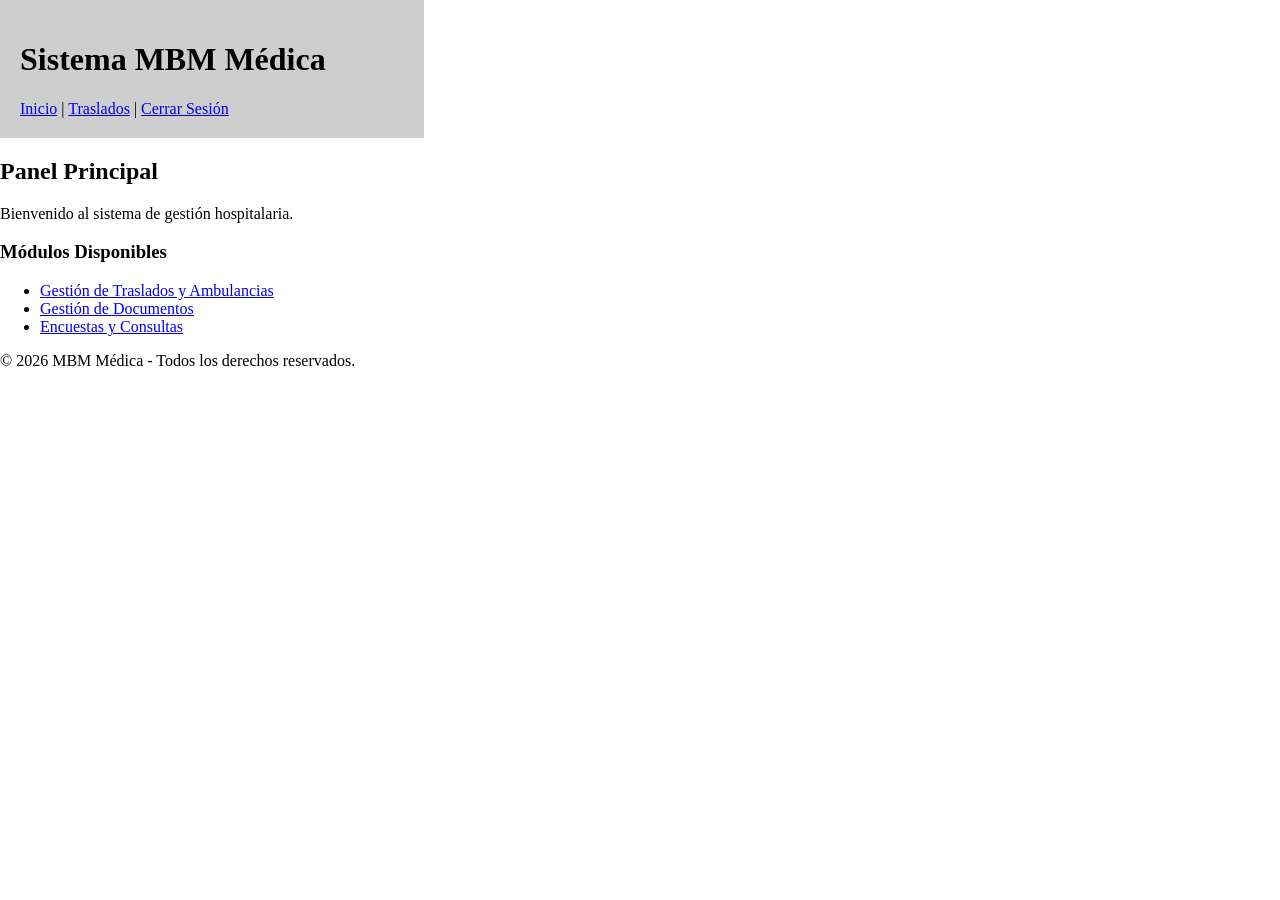
==== index.html @ a2a53cab "Realizamos estructura de carpeta" ====
<!DOCTYPE html>
<html lang="es">
<head>
  <meta charset="UTF-8">
  <meta name="viewport" content="width=device-width, initial-scale=1.0">
  <title>Sistema MBM Médica - Inicio</title>
  <link rel="stylesheet" href="./css/login.css">
</head>
<body>
  <header>
    <h1>Sistema MBM Médica</h1>
    <nav>
      <a href="index.html">Inicio</a> |
      <a href="./pages/traslados.html">Traslados</a> |
      <a href="./pages/login.html">Cerrar Sesión</a>
    </nav>
  </header>

  <main>
    <h2>Panel Principal</h2>
    <p>Bienvenido al sistema de gestión hospitalaria.</p>
    
    <section>
      <h3>Módulos Disponibles</h3>
      <ul>
        <li><a href="traslados.html">Gestión de Traslados y Ambulancias</a></li>
        <li><a href="#">Gestión de Documentos</a></li>
        <li><a href="#">Encuestas y Consultas</a></li>
      </ul>
    </section>
  </main>

  <footer>
    <p>&copy; 2026 MBM Médica - Todos los derechos reservados.</p>
  </footer>
</body>
</html>
---- css/login.css ----
header {
    background-color: #cececf;
    padding: 20px;
    width: 30%;
    align-items: flex-start;
}

.login-container {
    display: flex;
    flex-direction: flex-start;
    height: 10vh;
}

body {
    margin:0%
}
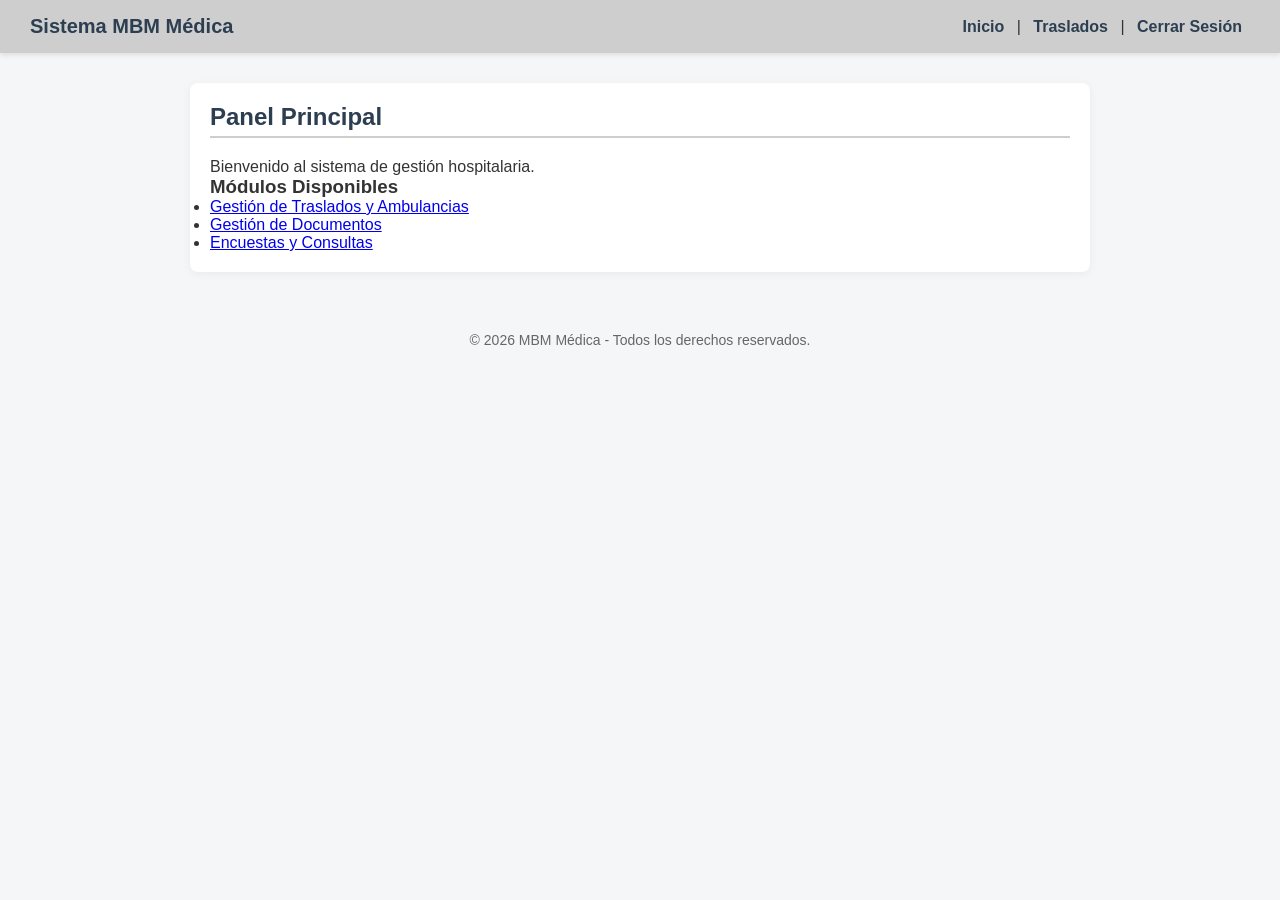
==== commit ee02c89e: "Corregir menu en index" ====
--- a/index.html
+++ b/index.html
@@ -1,37 +1,37 @@
-<!DOCTYPE html>
-<html lang="es">
-<head>
-  <meta charset="UTF-8">
-  <meta name="viewport" content="width=device-width, initial-scale=1.0">
-  <title>Sistema MBM Médica - Inicio</title>
-  <link rel="stylesheet" href="./css/login.css">
-</head>
-<body>
-  <header>
-    <h1>Sistema MBM Médica</h1>
-    <nav>
-      <a href="index.html">Inicio</a> |
-      <a href="./pages/traslados.html">Traslados</a> |
-      <a href="./pages/login.html">Cerrar Sesión</a>
-    </nav>
-  </header>
-
-  <main>
-    <h2>Panel Principal</h2>
-    <p>Bienvenido al sistema de gestión hospitalaria.</p>
-    
-    <section>
-      <h3>Módulos Disponibles</h3>
-      <ul>
-        <li><a href="traslados.html">Gestión de Traslados y Ambulancias</a></li>
-        <li><a href="#">Gestión de Documentos</a></li>
-        <li><a href="#">Encuestas y Consultas</a></li>
-      </ul>
-    </section>
-  </main>
-
-  <footer>
-    <p>&copy; 2026 MBM Médica - Todos los derechos reservados.</p>
-  </footer>
-</body>
+<!DOCTYPE html>
+<html lang="es">
+<head>
+  <meta charset="UTF-8">
+  <meta name="viewport" content="width=device-width, initial-scale=1.0">
+  <title>Sistema MBM Médica - Inicio</title>
+ <link rel="stylesheet" href="./css/style.css">
+</head>
+<body>
+  <header>
+    <h1>Sistema MBM Médica</h1>
+    <nav>
+      <a href="index.html">Inicio</a> |
+<a href="./pages/traslados.html">Traslados</a> |
+<a href="./pages/login.html">Cerrar Sesión</a>
+    </nav>
+  </header>
+
+  <main>
+    <h2>Panel Principal</h2>
+    <p>Bienvenido al sistema de gestión hospitalaria.</p>
+    
+    <section>
+      <h3>Módulos Disponibles</h3>
+      <ul>
+        <li><a href="traslados.html">Gestión de Traslados y Ambulancias</a></li>
+        <li><a href="#">Gestión de Documentos</a></li>
+        <li><a href="#">Encuestas y Consultas</a></li>
+      </ul>
+    </section>
+  </main>
+
+  <footer>
+    <p>&copy; 2026 MBM Médica - Todos los derechos reservados.</p>
+  </footer>
+</body>
 </html>
--- a/css/style.css
+++ b/css/style.css
@@ -0,0 +1,115 @@
+* {
+    margin: 0;
+    padding: 0;
+    box-sizing: border-box;
+    font-family: Arial, Helvetica, sans-serif;
+}
+
+body {
+    background-color: #f4f6f8;
+    color: #333;
+}
+
+header {
+    background-color: #cececf;
+    padding: 15px 30px;
+    display: flex;
+    justify-content: space-between;
+    align-items: center;
+    box-shadow: 0 2px 5px rgba(0,0,0,0.1);
+}
+
+header h1 {
+    font-size: 20px;
+    color: #2c3e50;
+}
+
+nav a {
+    color: #2c3e50;
+    text-decoration: none;
+    font-weight: bold;
+    margin: 0 8px;
+}
+
+nav a:hover {
+    color: #0056b3;
+}
+
+main {
+    max-width: 900px;
+    margin: 30px auto;
+    padding: 20px;
+    background: #ffffff;
+    border-radius: 8px;
+    box-shadow: 0 2px 10px rgba(0,0,0,0.05);
+}
+
+h2 {
+    margin-bottom: 20px;
+    color: #2c3e50;
+    border-bottom: 2px solid #cececf;
+    padding-bottom: 5px;
+}
+
+form {
+    margin-bottom: 30px;
+}
+
+label {
+    font-weight: bold;
+    display: block;
+    margin-top: 10px;
+}
+
+input[type="text"],
+input[type="password"],
+select,
+input[type="file"] {
+    width: 100%;
+    padding: 10px;
+    margin-top: 5px;
+    border: 1px solid #ccc;
+    border-radius: 4px;
+}
+
+input[type="submit"] {
+    background-color: #2c3e50;
+    color: white;
+    padding: 10px 20px;
+    border: none;
+    border-radius: 4px;
+    cursor: pointer;
+    font-size: 16px;
+    margin-top: 15px;
+}
+
+input[type="submit"]:hover {
+    background-color: #1a252f;
+}
+
+table {
+    width: 100%;
+    border-collapse: collapse;
+    margin-top: 15px;
+}
+
+table, th, td {
+    border: 1px solid #ddd;
+}
+
+th, td {
+    padding: 12px;
+    text-align: left;
+}
+
+th {
+    background-color: #f2f2f2;
+}
+
+footer {
+    text-align: center;
+    padding: 20px;
+    margin-top: 40px;
+    font-size: 14px;
+    color: #666;
+}
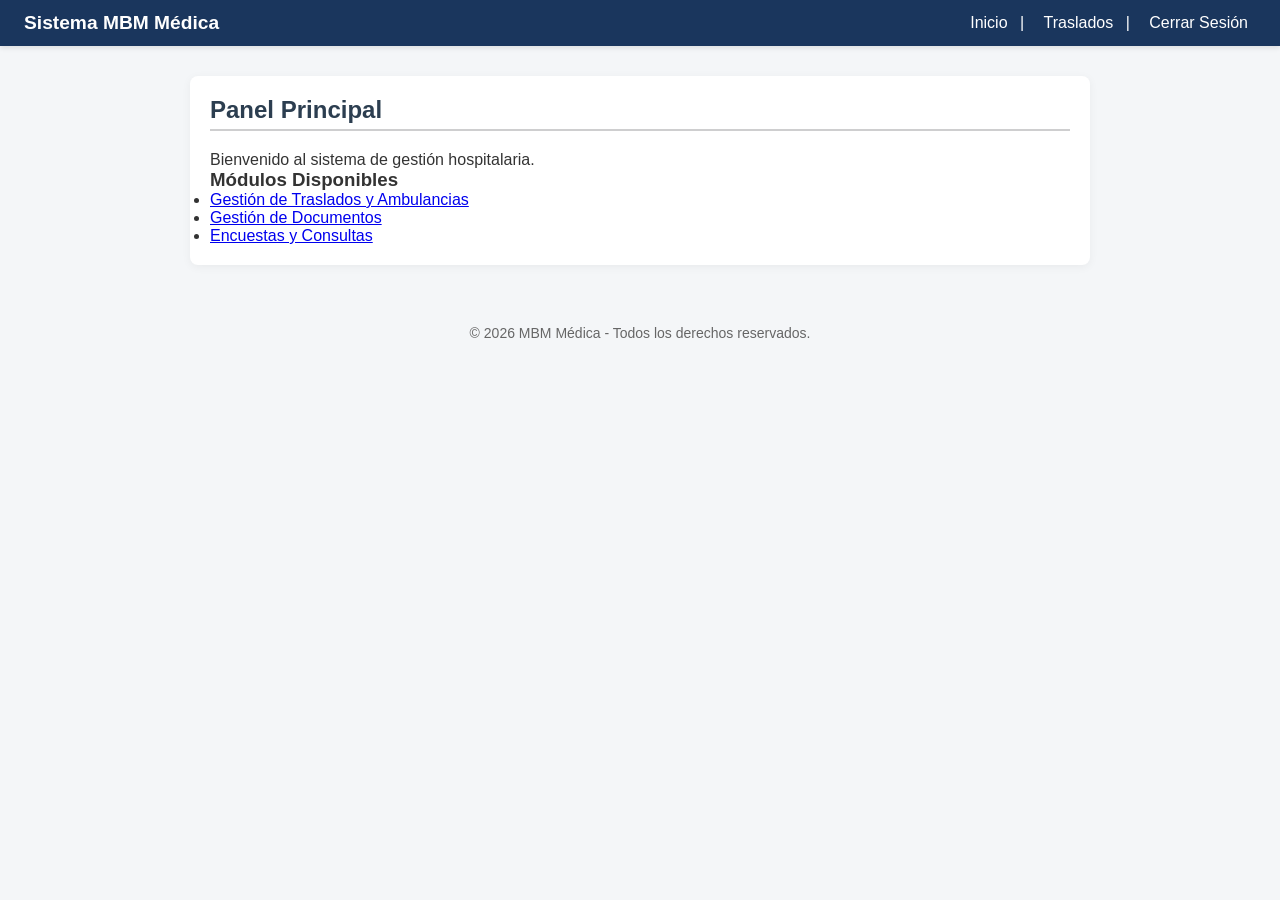
==== commit 3e009e77: "Crear modulo de encuestas y consultas" ====
--- a/index.html
+++ b/index.html
@@ -23,9 +23,9 @@
     <section>
       <h3>Módulos Disponibles</h3>
       <ul>
-        <li><a href="traslados.html">Gestión de Traslados y Ambulancias</a></li>
-        <li><a href="#">Gestión de Documentos</a></li>
-        <li><a href="#">Encuestas y Consultas</a></li>
+        <li><a href="./pages/traslados.html">Gestión de Traslados y Ambulancias</a></li>
+        <li><a href="./pages/documentos.html">Gestión de Documentos</a></li>
+        <li><a href="./pages/encuestas.html">Encuestas y Consultas</a></li>
       </ul>
     </section>
   </main>
--- a/css/style.css
+++ b/css/style.css
@@ -112,4 +112,32 @@
     margin-top: 40px;
     font-size: 14px;
     color: #666;
+}
+/* Estilos para la barra de navegación superior */
+header {
+    display: flex;
+    justify-content: space-between;
+    align-items: center;
+    background-color: #1a365d;
+    padding: 12px 24px;
+    color: #ffffff;
+}
+
+header h1, header h2 {
+    margin: 0;
+    font-size: 1.2rem;
+    color: #ffffff;
+}
+
+nav a {
+    color: #ffffff;
+    text-decoration: none;
+    margin-left: 15px;
+    font-weight: 500;
+    transition: opacity 0.2s;
+}
+
+nav a:hover {
+    opacity: 0.8;
+    text-decoration: underline;
 }
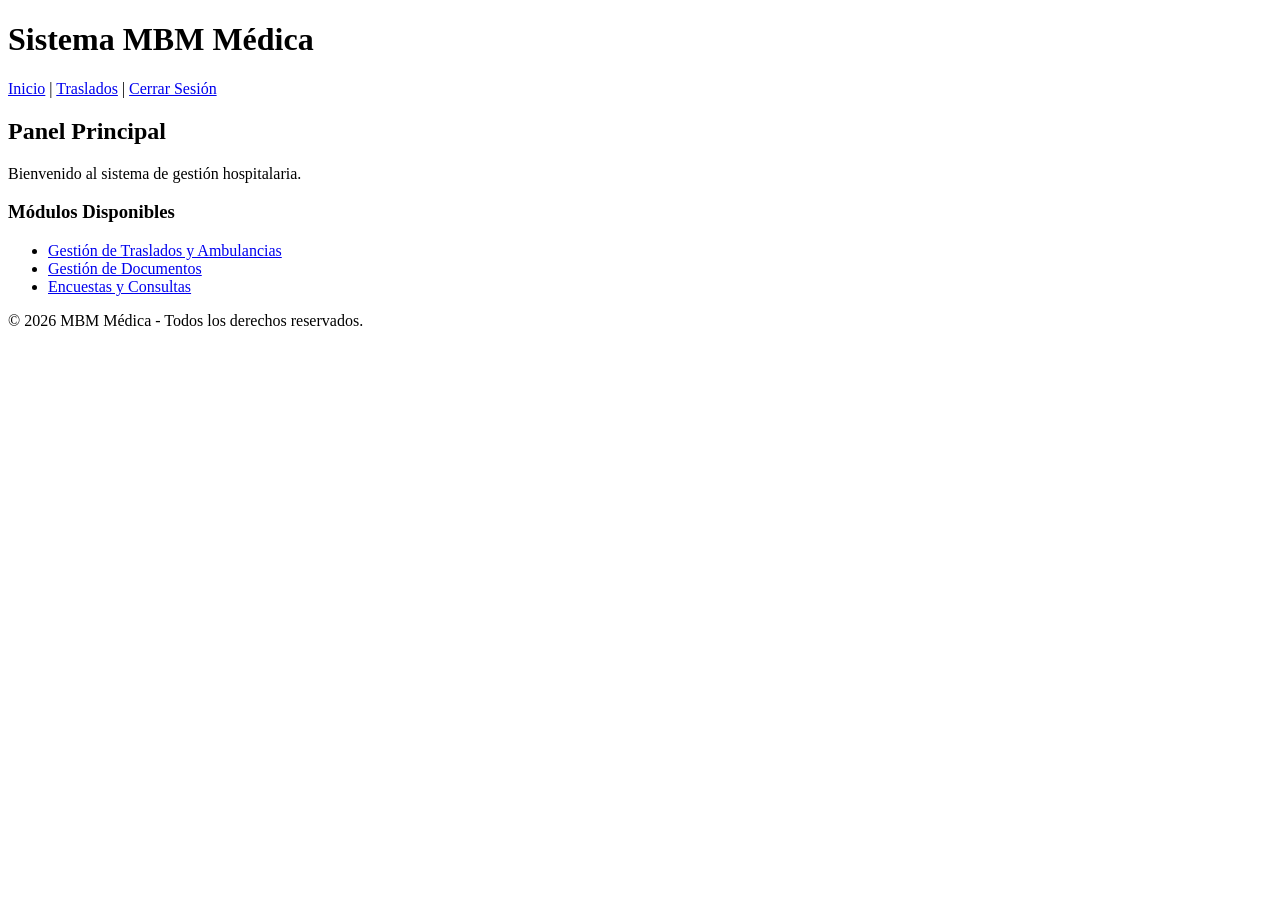
==== commit 724b0da6: "Add new SQL tables, styles, and JavaScript functionality for document management and ambulance track" ====
--- a/index.html
+++ b/index.html
@@ -4,7 +4,7 @@
   <meta charset="UTF-8">
   <meta name="viewport" content="width=device-width, initial-scale=1.0">
   <title>Sistema MBM Médica - Inicio</title>
- <link rel="stylesheet" href="./css/style.css">
+  <link rel="stylesheet" href="login.css">
 </head>
 <body>
   <header>
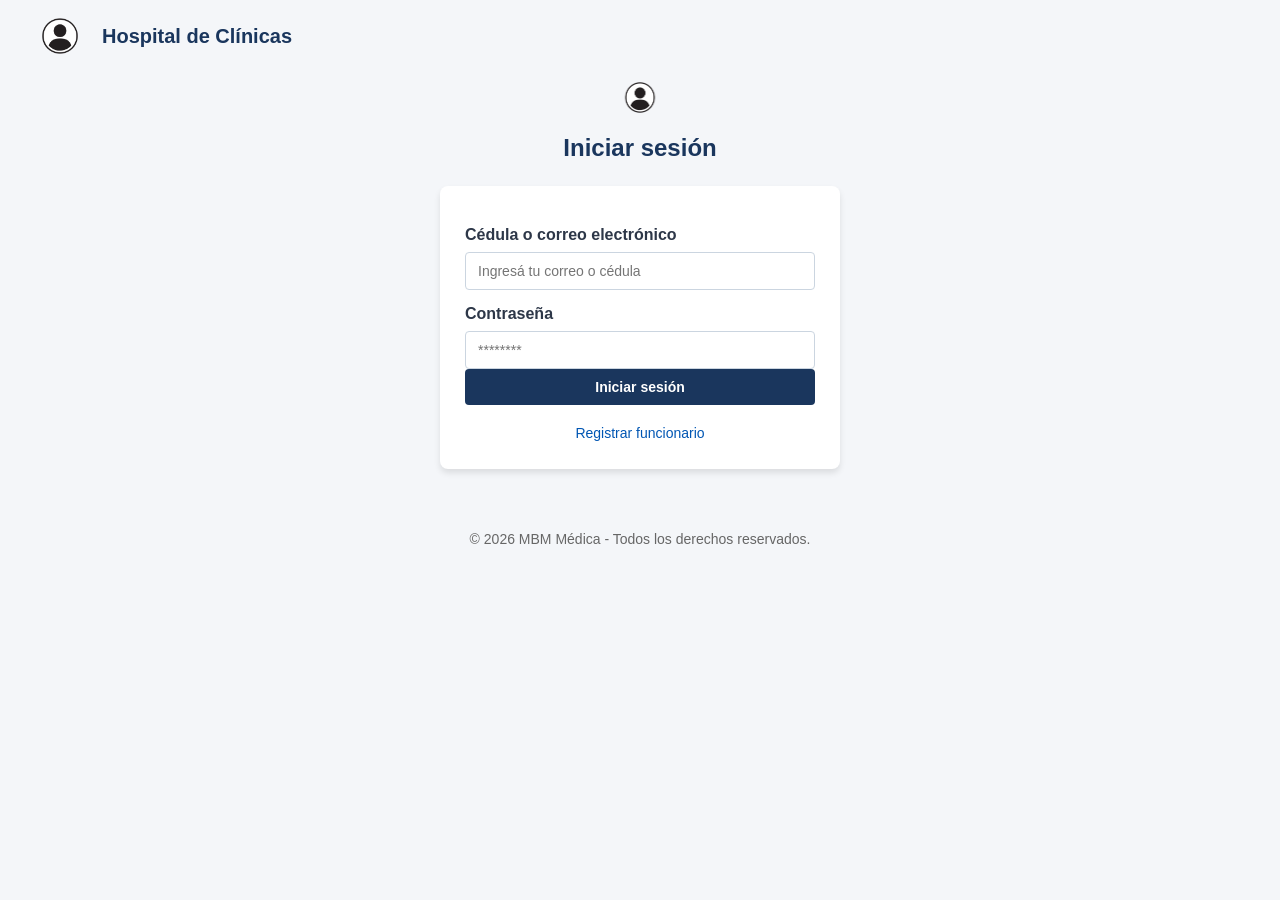
==== commit 188cbf33: "Proyecto Hospital de Clinicas" ====
--- a/index.html
+++ b/index.html
@@ -1,37 +1,44 @@
 <!DOCTYPE html>
 <html lang="es">
 <head>
-  <meta charset="UTF-8">
-  <meta name="viewport" content="width=device-width, initial-scale=1.0">
-  <title>Sistema MBM Médica - Inicio</title>
-  <link rel="stylesheet" href="login.css">
+    <meta charset="UTF-8">
+    <meta name="viewport" content="width=device-width, initial-scale=1.0">
+    <title>Hospital de Clínicas - Iniciar sesión</title>
+    <link rel="stylesheet" href="css/estilos.css">
 </head>
 <body>
-  <header>
-    <h1>Sistema MBM Médica</h1>
-    <nav>
-      <a href="index.html">Inicio</a> |
-<a href="./pages/traslados.html">Traslados</a> |
-<a href="./pages/login.html">Cerrar Sesión</a>
-    </nav>
-  </header>
+    <header class="login-header">
+        <img src="img/login.png" alt="Hospital de Clínicas">
+        <span class="login-brand">Hospital de Clínicas</span>
+    </header>
 
-  <main>
-    <h2>Panel Principal</h2>
-    <p>Bienvenido al sistema de gestión hospitalaria.</p>
-    
-    <section>
-      <h3>Módulos Disponibles</h3>
-      <ul>
-        <li><a href="./pages/traslados.html">Gestión de Traslados y Ambulancias</a></li>
-        <li><a href="./pages/documentos.html">Gestión de Documentos</a></li>
-        <li><a href="./pages/encuestas.html">Encuestas y Consultas</a></li>
-      </ul>
-    </section>
-  </main>
+    <div class="login-container">
+        <img src="img/login.png" alt="Hospital de Clínicas">
+        <h1 id="titulo">Iniciar sesión</h1>
+    </div>
 
-  <footer>
-    <p>&copy; 2026 MBM Médica - Todos los derechos reservados.</p>
-  </footer>
+    <div class="form-container">
+        <div id="alert-login" class="alert"></div>
+
+        <form id="form-login" autocomplete="on">
+            <label for="identificador">Cédula o correo electrónico</label>
+            <input type="text" id="identificador" name="identificador"
+                   placeholder="Ingresá tu correo o cédula" required>
+
+            <label for="password">Contraseña</label>
+            <input type="password" id="password" name="password"
+                   placeholder="********" required>
+
+            <button type="submit" class="btn btn-block">Iniciar sesión</button>
+        </form>
+
+        <a class="registro-link" href="pages/registroUsuario.html">Registrar funcionario</a>
+    </div>
+
+    <footer>
+        <p>&copy; 2026 MBM Médica - Todos los derechos reservados.</p>
+    </footer>
+
+    <script src="js/login.js"></script>
 </body>
-</html>+</html>
--- a/css/estilos.css
+++ b/css/estilos.css
@@ -0,0 +1,702 @@
+/* ============================================================
+   S.I.G.S.M. - Hospital de Clínicas
+   Estilo visual original del repositorio
+   ============================================================ */
+
+* {
+    margin: 0;
+    padding: 0;
+    box-sizing: border-box;
+    font-family: Arial, Helvetica, sans-serif;
+}
+
+body {
+    background-color: #f4f6f9;
+    color: #333;
+    line-height: 1.5;
+}
+
+a {
+    color: #0056b3;
+    text-decoration: none;
+}
+
+a:hover {
+    text-decoration: underline;
+}
+
+img {
+    max-width: 100%;
+}
+
+/* ---------- Encabezado simple (login / registro) ---------- */
+.login-header {
+    display: flex;
+    align-items: center;
+    gap: 12px;
+    padding: 18px 30px;
+}
+
+.login-header img {
+    width: 60px;
+    height: auto;
+}
+
+.login-brand {
+    font-size: 20px;
+    font-weight: bold;
+    color: #1a365d;
+}
+
+/* ---------- Login ---------- */
+.login-container {
+    text-align: center;
+    margin-top: 10px;
+}
+
+.login-container img {
+    width: 50px;
+    height: auto;
+}
+
+.login-container h1 {
+    margin-top: 10px;
+    color: #1a365d;
+    font-size: 24px;
+}
+
+.form-container {
+    max-width: 400px;
+    margin: 20px auto 0;
+    padding: 25px;
+    background-color: #ffffff;
+    border-radius: 8px;
+    box-shadow: 0 4px 6px rgba(0, 0, 0, 0.1);
+}
+
+.form-container label {
+    display: block;
+    margin-top: 12px;
+    margin-bottom: 5px;
+    font-weight: bold;
+    color: #2d3748;
+}
+
+.form-container .registro-link {
+    display: block;
+    margin-top: 18px;
+    text-align: center;
+    font-size: 14px;
+}
+
+/* ---------- Contenedor general ---------- */
+.container {
+    max-width: 700px;
+    margin: 30px auto;
+    padding: 30px 35px;
+    background: #ffffff;
+    border-radius: 8px;
+    box-shadow: 0 4px 8px rgba(0, 0, 0, 0.1);
+}
+
+.container-wide {
+    max-width: 900px;
+}
+
+/* ---------- Barra de navegación interna ---------- */
+.navbar {
+    background-color: #1a365d;
+    color: #ffffff;
+    padding: 15px 25px;
+    display: flex;
+    justify-content: space-between;
+    align-items: center;
+    flex-wrap: wrap;
+    gap: 12px;
+    font-size: 16px;
+    font-weight: bold;
+    box-shadow: 0 2px 4px rgba(0, 0, 0, 0.2);
+}
+
+.navbar-brand {
+    display: flex;
+    align-items: center;
+    gap: 8px;
+    color: #ffffff;
+    font-size: 16px;
+    font-weight: bold;
+}
+
+.navbar-brand .brand-badge {
+    display: none;
+}
+
+.navbar-links {
+    display: flex;
+    align-items: center;
+    flex-wrap: wrap;
+}
+
+.navbar-links a {
+    color: #ffffff;
+    text-decoration: none;
+    margin-left: 20px;
+    font-size: 14px;
+    font-weight: normal;
+}
+
+.navbar-links a:hover {
+    text-decoration: underline;
+}
+
+.navbar-links a.active {
+    text-decoration: underline;
+}
+
+.navbar-user {
+    display: flex;
+    align-items: center;
+    gap: 12px;
+}
+
+.user-chip {
+    display: flex;
+    align-items: center;
+    gap: 8px;
+    font-size: 13px;
+    font-weight: normal;
+}
+
+.user-avatar {
+    display: grid;
+    place-items: center;
+    width: 28px;
+    height: 28px;
+    background-color: #2c5282;
+    color: #ffffff;
+    border-radius: 50%;
+    font-size: 12px;
+    font-weight: bold;
+}
+
+.user-chip small {
+    display: block;
+    color: rgba(255, 255, 255, 0.75);
+    font-size: 11px;
+    line-height: 1.1;
+}
+
+.navbar-user .btn {
+    margin-top: 0;
+}
+
+/* ---------- Contenido ---------- */
+.page {
+    max-width: 900px;
+    margin: 30px auto;
+    padding: 0 20px;
+}
+
+.page-header {
+    background: #ffffff;
+    padding: 25px 35px;
+    border-radius: 8px;
+    box-shadow: 0 4px 8px rgba(0, 0, 0, 0.1);
+    margin-bottom: 20px;
+}
+
+.page-header h1 {
+    color: #1a365d;
+    font-size: 24px;
+    margin-bottom: 6px;
+}
+
+.page-header p {
+    color: #666;
+    font-size: 14px;
+}
+
+.grid-2 {
+    display: grid;
+    grid-template-columns: 1fr 1fr;
+    gap: 20px;
+}
+
+.grid-3 {
+    display: grid;
+    grid-template-columns: repeat(3, 1fr);
+    gap: 20px;
+}
+
+.card {
+    background-color: #ffffff;
+    border-radius: 8px;
+    padding: 30px 35px;
+    box-shadow: 0 4px 8px rgba(0, 0, 0, 0.1);
+    margin-bottom: 20px;
+}
+
+.card + .card {
+    margin-top: 0;
+}
+
+.card h2 {
+    color: #1a365d;
+    font-size: 22px;
+    margin-top: 0;
+    margin-bottom: 20px;
+    padding-bottom: 10px;
+    border-bottom: 2px solid #e2e8f0;
+}
+
+.card h3 {
+    color: #1a365d;
+    font-size: 17px;
+    margin-bottom: 12px;
+}
+
+.section-head {
+    display: flex;
+    justify-content: space-between;
+    align-items: center;
+    flex-wrap: wrap;
+    gap: 10px;
+    margin-bottom: 12px;
+}
+
+.section-head h2,
+.section-head h3 {
+    margin-bottom: 0;
+    border-bottom: none;
+    padding-bottom: 0;
+}
+
+/* ---------- Estadísticas ---------- */
+.stats-grid {
+    display: grid;
+    grid-template-columns: repeat(auto-fit, minmax(150px, 1fr));
+    gap: 15px;
+    margin-bottom: 20px;
+}
+
+.stat-card {
+    background: #ffffff;
+    padding: 18px 20px;
+    border-radius: 8px;
+    border-left: 4px solid #1a365d;
+    box-shadow: 0 4px 8px rgba(0, 0, 0, 0.1);
+}
+
+.stat-card .stat-value {
+    font-size: 26px;
+    font-weight: bold;
+    color: #1a365d;
+    line-height: 1.1;
+}
+
+.stat-card .stat-label {
+    margin-top: 3px;
+    color: #666;
+    font-size: 13px;
+}
+
+.stat-card.accent { border-left-color: #2c5282; }
+.stat-card.warning { border-left-color: #d69e2e; }
+.stat-card.success { border-left-color: #2f855a; }
+
+/* ---------- Módulos ---------- */
+.module-grid {
+    display: grid;
+    grid-template-columns: repeat(auto-fit, minmax(220px, 1fr));
+    gap: 18px;
+}
+
+.module-card {
+    display: block;
+    padding: 20px;
+    color: #333;
+    background: #ffffff;
+    border: 1px solid #d1d5db;
+    border-radius: 8px;
+    box-shadow: 0 2px 5px rgba(0, 0, 0, 0.05);
+    transition: box-shadow 0.2s, border-color 0.2s;
+}
+
+.module-card:hover {
+    border-color: #1a365d;
+    box-shadow: 0 4px 10px rgba(0, 0, 0, 0.12);
+    text-decoration: none;
+}
+
+.module-icon {
+    font-size: 26px;
+    margin-bottom: 8px;
+}
+
+.module-card h3 {
+    color: #1a365d;
+    font-size: 16px;
+    margin-bottom: 6px;
+}
+
+.module-card p {
+    color: #666;
+    font-size: 13px;
+}
+
+/* ---------- Formularios ---------- */
+.form-group {
+    margin-bottom: 16px;
+}
+
+.form-group label {
+    display: block;
+    font-weight: bold;
+    margin-bottom: 6px;
+    color: #2d3748;
+}
+
+.form-control,
+input[type="text"],
+input[type="email"],
+input[type="password"],
+input[type="tel"],
+input[type="file"],
+input[type="datetime-local"],
+select,
+textarea {
+    width: 100%;
+    padding: 10px 12px;
+    font-family: Arial, Helvetica, sans-serif;
+    font-size: 14px;
+    color: #333;
+    background: #ffffff;
+    border: 1px solid #cbd5e0;
+    border-radius: 4px;
+}
+
+.form-control:focus,
+input:focus,
+select:focus,
+textarea:focus {
+    outline: none;
+    border-color: #1a365d;
+    box-shadow: 0 0 0 2px rgba(26, 54, 93, 0.15);
+}
+
+textarea {
+    resize: vertical;
+    min-height: 90px;
+}
+
+.form-row {
+    display: grid;
+    grid-template-columns: 1fr 1fr;
+    gap: 15px;
+}
+
+.form-help {
+    display: block;
+    margin-top: 4px;
+    color: #666;
+    font-size: 12px;
+}
+
+.form-actions {
+    display: flex;
+    flex-wrap: wrap;
+    gap: 10px;
+    margin-top: 15px;
+}
+
+/* ---------- Botones ---------- */
+.btn {
+    display: inline-block;
+    background-color: #1a365d;
+    color: #ffffff;
+    border: none;
+    padding: 10px 20px;
+    font-family: Arial, Helvetica, sans-serif;
+    font-size: 14px;
+    font-weight: bold;
+    border-radius: 4px;
+    cursor: pointer;
+    text-decoration: none;
+    text-align: center;
+    transition: background-color 0.2s;
+}
+
+.btn:hover {
+    background-color: #2c5282;
+    text-decoration: none;
+}
+
+.btn:disabled {
+    opacity: 0.65;
+    cursor: not-allowed;
+}
+
+.btn-block {
+    display: block;
+    width: 100%;
+}
+
+.btn-secondary {
+    background-color: #e2e8f0;
+    color: #1a365d;
+    border: 1px solid #cbd5e0;
+}
+
+.btn-secondary:hover {
+    background-color: #cbd5e0;
+}
+
+.btn-danger {
+    background-color: #dc3545;
+}
+
+.btn-danger:hover {
+    background-color: #b02a37;
+}
+
+.btn-sm {
+    padding: 7px 12px;
+    font-size: 13px;
+}
+
+/* Selector de estado dentro de la tabla de ambulancias */
+.estado-select {
+    width: auto;
+    min-width: 150px;
+    padding: 6px 10px;
+    font-size: 13px;
+    margin: 0;
+}
+
+/* ---------- Alertas ---------- */
+.alert {
+    display: none;
+    padding: 12px 14px;
+    margin-bottom: 15px;
+    font-size: 14px;
+    border-radius: 4px;
+    border: 1px solid transparent;
+}
+
+.alert.show {
+    display: block;
+}
+
+.alert-success {
+    color: #22543d;
+    background: #c6f6d5;
+    border-color: #9ae6b4;
+}
+
+.alert-error {
+    color: #742a2a;
+    background: #fed7d7;
+    border-color: #feb2b2;
+}
+
+.alert-info {
+    color: #1a365d;
+    background: #e2e8f0;
+    border-color: #cbd5e0;
+}
+
+.alert-warning {
+    color: #744210;
+    background: #fefcbf;
+    border-color: #faf089;
+}
+
+/* ---------- Tablas ---------- */
+.table-wrap {
+    overflow-x: auto;
+}
+
+table {
+    width: 100%;
+    border-collapse: collapse;
+    margin-top: 15px;
+    font-size: 14px;
+}
+
+table,
+th,
+td {
+    border: 1px solid #ddd;
+}
+
+th,
+td {
+    padding: 12px;
+    text-align: left;
+    vertical-align: middle;
+}
+
+th {
+    background-color: #f2f2f2;
+    color: #333;
+    font-weight: bold;
+    white-space: nowrap;
+}
+
+tbody tr:hover {
+    background-color: #fafafa;
+}
+
+.empty {
+    text-align: center;
+    color: #666;
+}
+
+/* ---------- Badges ---------- */
+.badge {
+    display: inline-block;
+    padding: 4px 9px;
+    font-size: 12px;
+    font-weight: bold;
+    border-radius: 4px;
+    white-space: nowrap;
+}
+
+.badge-success { color: #22543d; background: #c6f6d5; }
+.badge-warning { color: #744210; background: #fefcbf; }
+.badge-danger  { color: #742a2a; background: #fed7d7; }
+.badge-info    { color: #1a365d; background: #e2e8f0; }
+
+/* ---------- Enlaces de autenticación ---------- */
+.auth-links {
+    margin-top: 18px;
+    text-align: center;
+    color: #666;
+    font-size: 14px;
+}
+
+/* ---------- Mapa ---------- */
+#map {
+    width: 100%;
+    height: 400px;
+    margin-top: 20px;
+    border-radius: 6px;
+    z-index: 1;
+}
+
+.controls {
+    display: flex;
+    flex-direction: column;
+    gap: 10px;
+    margin-top: 15px;
+}
+
+.row-buttons {
+    display: flex;
+    flex-wrap: wrap;
+    gap: 10px;
+}
+
+.pin-status {
+    margin-top: 8px;
+    font-size: 13px;
+    color: #555;
+}
+
+/* ---------- QR ---------- */
+.qr-section {
+    padding-top: 20px;
+    margin-top: 22px;
+    text-align: center;
+    border-top: 1px dashed #cbd5e0;
+}
+
+.qr-box {
+    display: inline-block;
+    padding: 14px;
+    background: #ffffff;
+    border: 1px solid #cbd5e0;
+    border-radius: 8px;
+}
+
+.qr-box img {
+    display: block;
+    margin: 0 auto;
+    width: 140px;
+    height: 140px;
+}
+
+.qr-box p {
+    margin-top: 8px;
+    color: #666;
+    font-size: 12px;
+}
+
+/* ---------- Footer ---------- */
+footer {
+    text-align: center;
+    padding: 20px;
+    margin-top: 40px;
+    font-size: 14px;
+    color: #666;
+}
+
+.footer {
+    text-align: center;
+    padding: 20px;
+    margin-top: 40px;
+    font-size: 14px;
+    color: #666;
+}
+
+/* ---------- Utilidades ---------- */
+.text-muted { color: #666; }
+.text-center { text-align: center; }
+.mt-0 { margin-top: 0; }
+.mt-16 { margin-top: 16px; }
+.mt-24 { margin-top: 24px; }
+.mb-0 { margin-bottom: 0; }
+.w-100 { width: 100%; }
+.nowrap { white-space: nowrap; }
+.small { font-size: 13px; }
+
+/* ---------- Responsive ---------- */
+@media (max-width: 760px) {
+    .navbar {
+        padding: 12px 16px;
+    }
+
+    .navbar-links {
+        width: 100%;
+    }
+
+    .navbar-links a {
+        margin-left: 0;
+        margin-right: 15px;
+    }
+
+    .navbar-user {
+        width: 100%;
+        justify-content: space-between;
+    }
+
+    .page {
+        padding: 0 12px;
+    }
+
+    .grid-2,
+    .grid-3,
+    .form-row {
+        grid-template-columns: 1fr;
+    }
+
+    .card,
+    .page-header {
+        padding: 22px 20px;
+    }
+
+    .container {
+        margin: 20px 12px;
+        padding: 22px 20px;
+    }
+}
